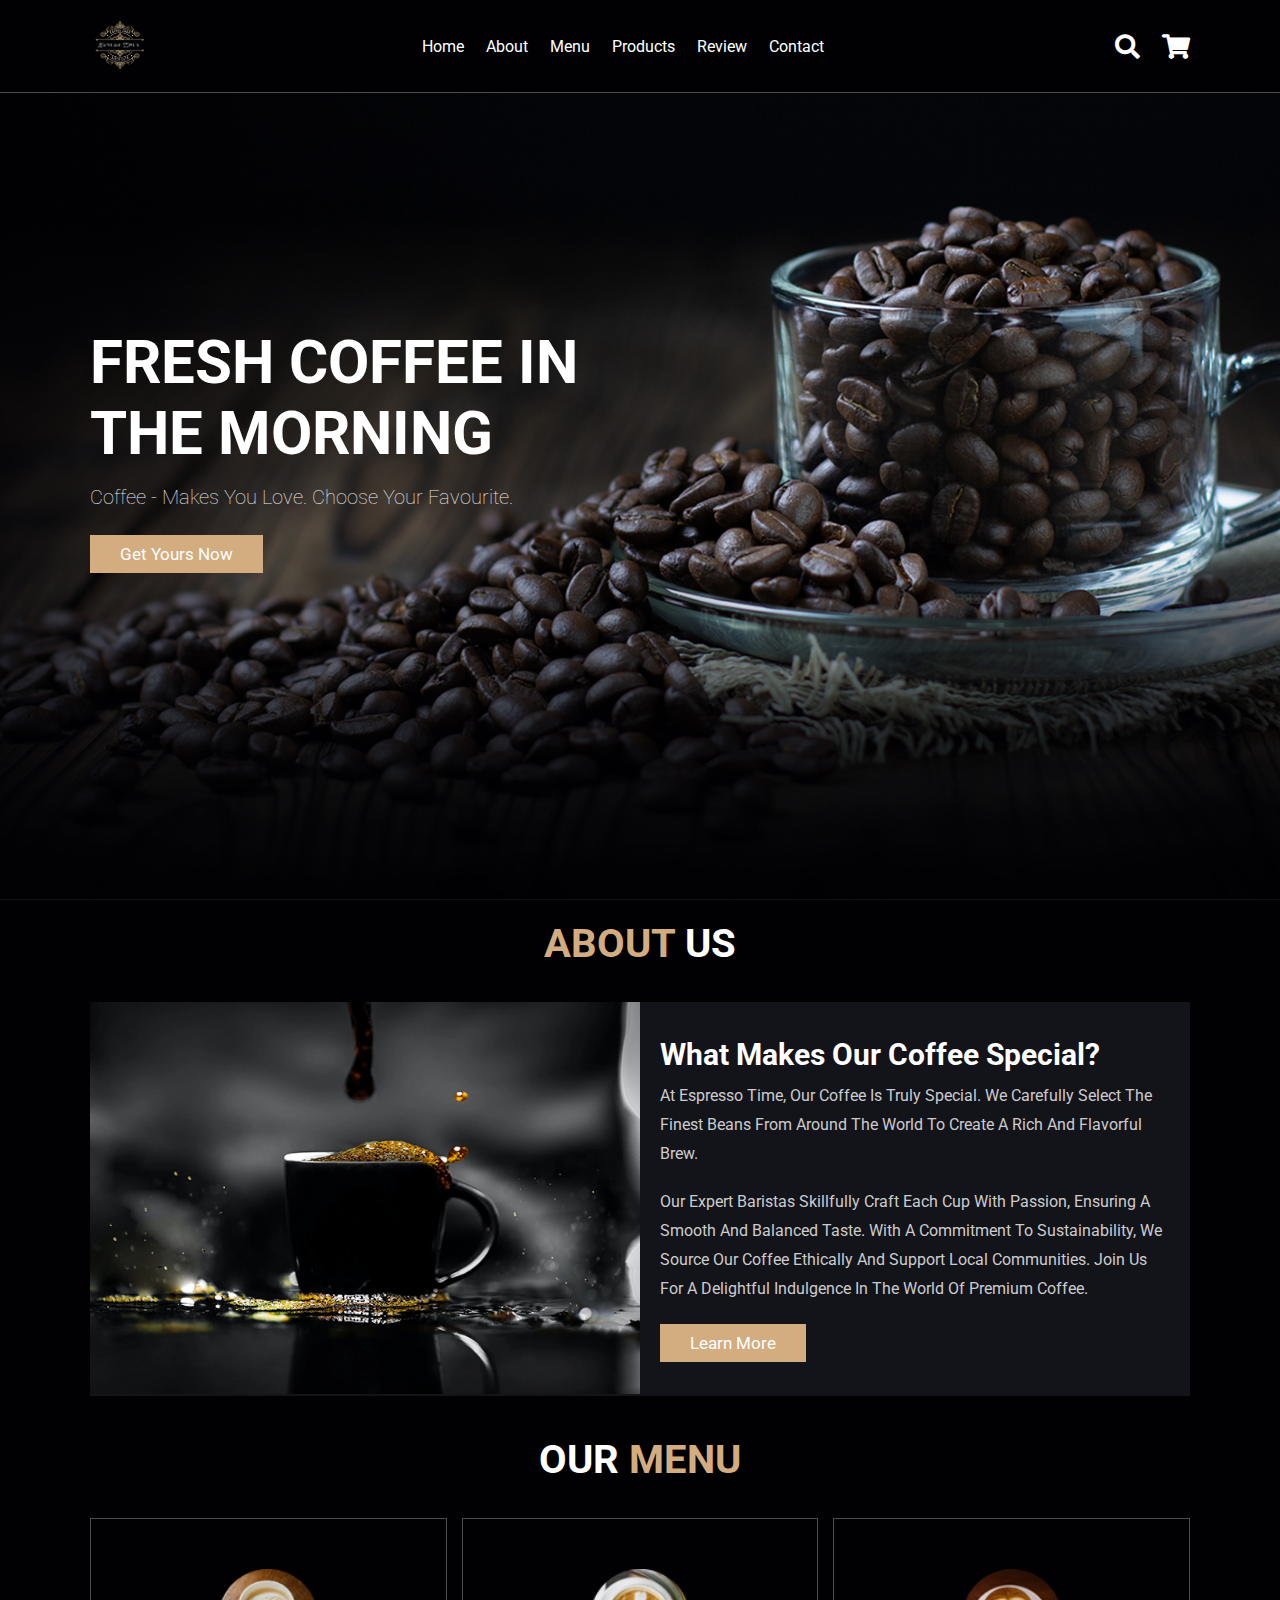
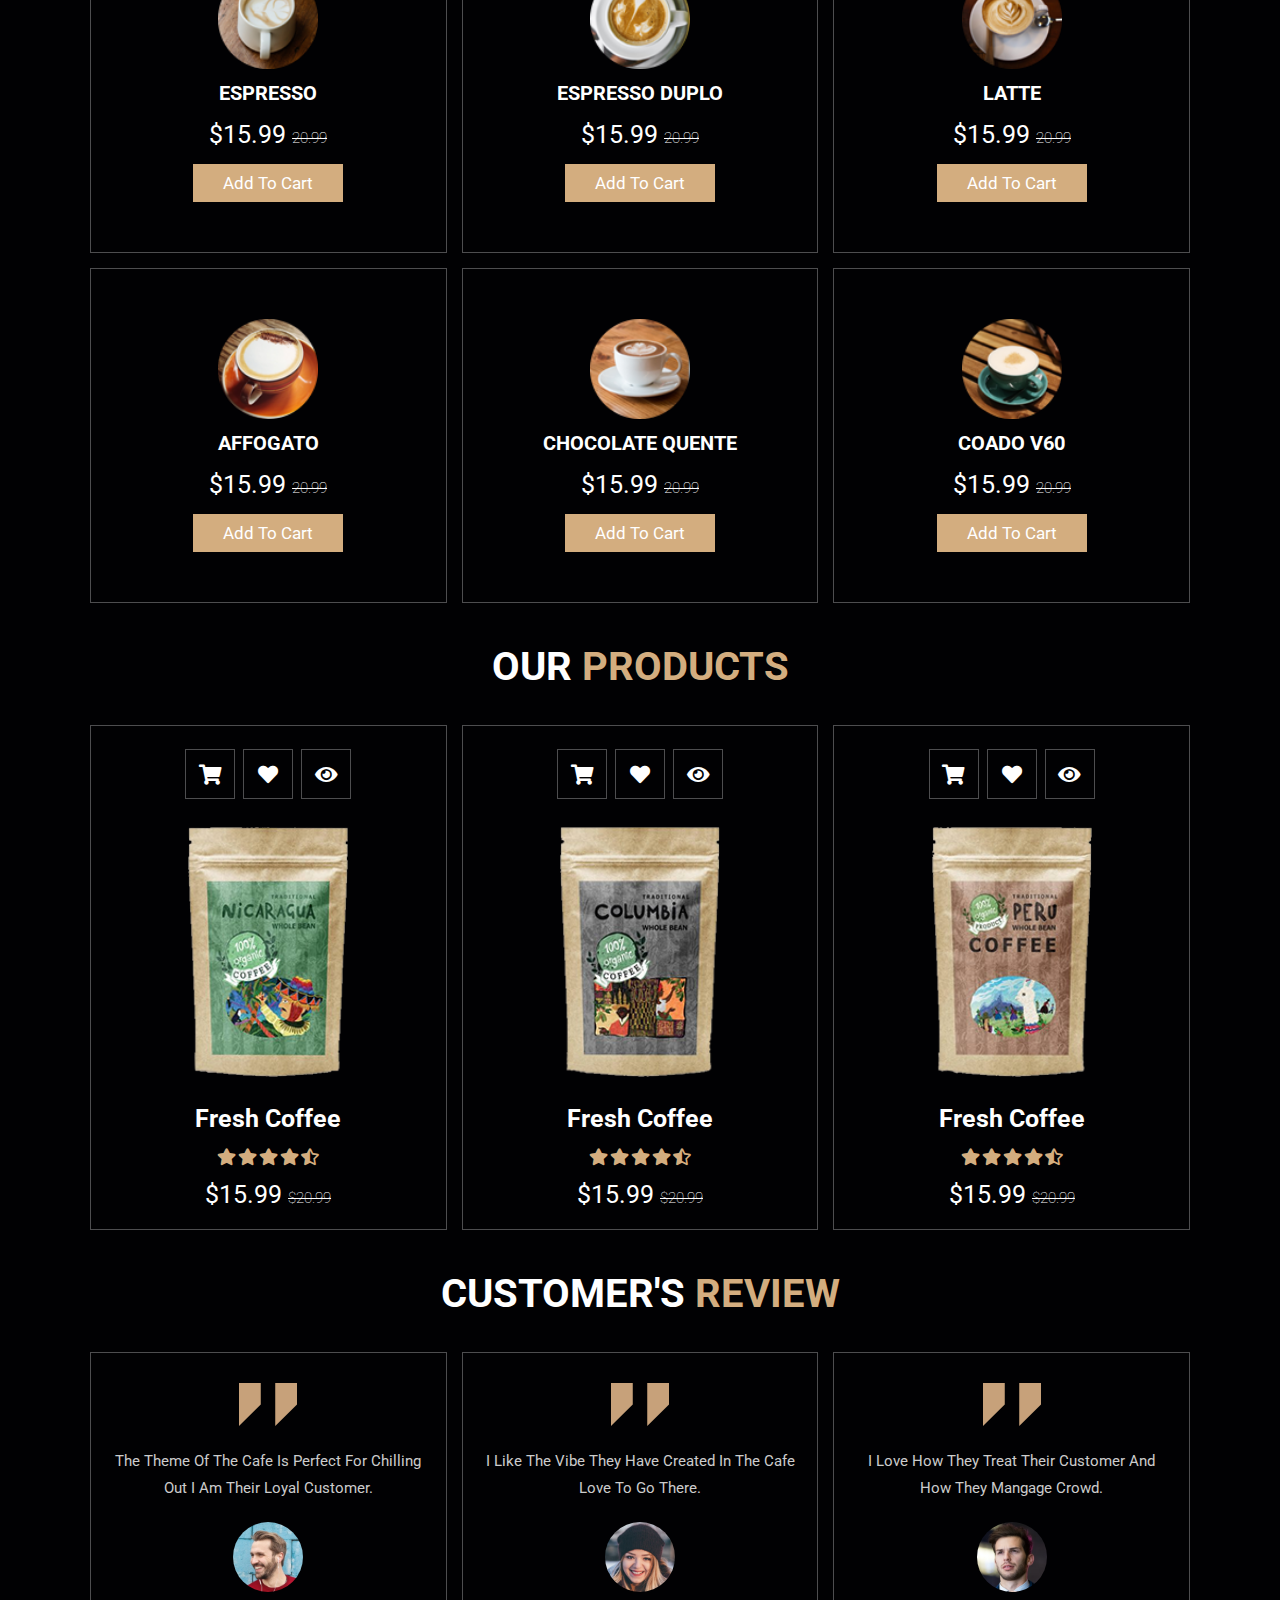
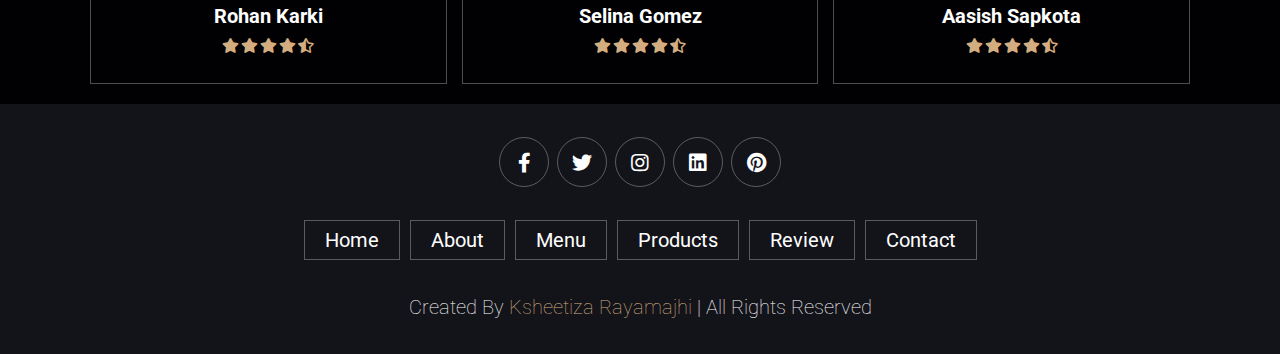
==== index.html @ 88ef23db "Add files via upload" ====
<!DOCTYPE html>
<html lang="en">

<head>
    <meta charset="UTF-8">
    <meta http-equiv="X-UA-Compatible" content="IE=edge">
    <meta name="viewport" content="width=device-width, initial-scale=1.0">
    <title>complete responsive coffee shop website design</title>

    <!-- font awesome cdn link  -->
    <link rel="stylesheet" href="https://cdnjs.cloudflare.com/ajax/libs/font-awesome/5.15.4/css/all.min.css">

    <!-- custom css file link  -->
    <link rel="stylesheet" href="css/style.css">

</head>

<body>

    <!-- header section starts  -->

    <header class="header">

        <a href="#" class="logo">
            <img src="images/logo.png" alt="">
        </a>

        <nav class="navbar">
            <a href="index.html#home">home</a>
            <a href="index.html#about">about</a>
            <a href="index.html#menu">menu</a>
            <a href="index.html#products">products</a>
            <a href="index.html#review">review</a>
            <a href="contact.html">contact</a>
        </nav>

        <div class="icons">
            <div class="fas fa-search" id="search-btn"></div>
            <div class="fas fa-shopping-cart" id="cart-btn"></div>
            <div class="fas fa-bars" id="menu-btn"></div>
        </div>
        <!-- Search form added for making the products search  -->
        <div class="search-form">
            <input type="search" id="search-box" placeholder="search here...">
            <label for="search-box" class="fas fa-search"></label>
        </div>

        <div class="cart-items-container">
            <div class="cart-item">
                <span class="fas fa-times"></span>
                <img src="images/cart-item-1.png" alt="">
                <div class="content">
                    <h3>cart item 01</h3>
                    <div class="price">$15.99/-</div>
                </div>
            </div>
            <div class="cart-item">
                <span class="fas fa-times"></span>
                <img src="images/cart-item-2.png" alt="">
                <div class="content">
                    <h3>cart item 02</h3>
                    <div class="price">$15.99/-</div>
                </div>
            </div>
            <div class="cart-item">
                <span class="fas fa-times"></span>
                <img src="images/cart-item-3.png" alt="">
                <div class="content">
                    <h3>cart item 03</h3>
                    <div class="price">$15.99/-</div>
                </div>
            </div>
            <div class="cart-item">
                <span class="fas fa-times"></span>
                <img src="images/cart-item-4.png" alt="">
                <div class="content">
                    <h3>cart item 04</h3>
                    <div class="price">$15.99/-</div>
                </div>
            </div>
            <a href="#" class="btn">checkout now</a>
        </div>

    </header>

    <!-- header section ends -->

    <!-- home section starts  -->

    <section class="home" id="home">

        <div class="content">
            <h3>Fresh Coffee In The Morning</h3>
            <p>Coffee - Makes you Love. Choose Your Favourite.</p>
            <a href="#" class="btn">get yours now</a>
        </div>

    </section>

    <!-- home section ends -->

    <!-- about section starts  -->

    <section class="about" id="about">

        <h1 class="heading"> <span>about</span> us </h1>

        <div class="row">

            <div class="image">
                <img src="images/about-img.jpeg" alt="">
            </div>

            <div class="content">
                <h3>what makes our coffee special?</h3>
                <p>At Espresso Time, our coffee is truly special. We carefully select the finest beans from around the
                    world to create a rich and flavorful brew. </p>
                <p>Our expert baristas skillfully craft each cup with passion, ensuring a smooth and balanced taste.
                    With a commitment to sustainability, we source our coffee ethically and support local communities.
                    Join us for a delightful indulgence in the world of premium coffee.</p>
                <a href="#" class="btn">learn more</a>
            </div>

        </div>

    </section>

    <!-- about section ends -->

    <!-- menu section starts  -->

    <section class="menu" id="menu">

        <h1 class="heading"> our <span>menu</span> </h1>

        <div class="box-container">

            <div class="box">
                <img src="images/menu-1.png" alt="">
                <h3>ESPRESSO</h3>
                <div class="price">$15.99 <span>20.99</span></div>
                <a href="#" class="btn">add to cart</a>
            </div>

            <div class="box">
                <img src="images/menu-2.png" alt="">
                <h3>ESPRESSO DUPLO</h3>
                <div class="price">$15.99 <span>20.99</span></div>
                <a href="#" class="btn">add to cart</a>
            </div>

            <div class="box">
                <img src="images/menu-3.png" alt="">
                <h3>LATTE</h3>
                <div class="price">$15.99 <span>20.99</span></div>
                <a href="#" class="btn">add to cart</a>
            </div>

            <div class="box">
                <img src="images/menu-4.png" alt="">
                <h3>AFFOGATO</h3>
                <div class="price">$15.99 <span>20.99</span></div>
                <a href="#" class="btn">add to cart</a>
            </div>

            <div class="box">
                <img src="images/menu-5.png" alt="">
                <h3>CHOCOLATE QUENTE</h3>
                <div class="price">$15.99 <span>20.99</span></div>
                <a href="#" class="btn">add to cart</a>
            </div>

            <div class="box">
                <img src="images/menu-6.png" alt="">
                <h3>COADO V60</h3>
                <div class="price">$15.99 <span>20.99</span></div>
                <a href="#" class="btn">add to cart</a>
            </div>

        </div>

    </section>

    <!-- menu section ends -->

    <section class="products" id="products">

        <h1 class="heading"> our <span>products</span> </h1>

        <div class="box-container">

            <div class="box">
                <div class="icons">
                    <a href="#" class="fas fa-shopping-cart"></a>
                    <a href="#" class="fas fa-heart"></a>
                    <a href="#" class="fas fa-eye"></a>
                </div>
                <div class="image">
                    <img src="images/product-1.png" alt="">
                </div>
                <div class="content">
                    <h3>fresh coffee</h3>
                    <div class="stars">
                        <i class="fas fa-star"></i>
                        <i class="fas fa-star"></i>
                        <i class="fas fa-star"></i>
                        <i class="fas fa-star"></i>
                        <i class="fas fa-star-half-alt"></i>
                    </div>
                    <div class="price">$15.99 <span>$20.99</span></div>
                </div>
            </div>

            <div class="box">
                <div class="icons">
                    <a href="#" class="fas fa-shopping-cart"></a>
                    <a href="#" class="fas fa-heart"></a>
                    <a href="#" class="fas fa-eye"></a>
                </div>
                <div class="image">
                    <img src="images/product-2.png" alt="">
                </div>
                <div class="content">
                    <h3>fresh coffee</h3>
                    <div class="stars">
                        <i class="fas fa-star"></i>
                        <i class="fas fa-star"></i>
                        <i class="fas fa-star"></i>
                        <i class="fas fa-star"></i>
                        <i class="fas fa-star-half-alt"></i>
                    </div>
                    <div class="price">$15.99 <span>$20.99</span></div>
                </div>
            </div>

            <div class="box">
                <div class="icons">
                    <a href="#" class="fas fa-shopping-cart"></a>
                    <a href="#" class="fas fa-heart"></a>
                    <a href="#" class="fas fa-eye"></a>
                </div>
                <div class="image">
                    <img src="images/product-3.png" alt="">
                </div>
                <div class="content">
                    <h3>fresh coffee</h3>
                    <div class="stars">
                        <i class="fas fa-star"></i>
                        <i class="fas fa-star"></i>
                        <i class="fas fa-star"></i>
                        <i class="fas fa-star"></i>
                        <i class="fas fa-star-half-alt"></i>
                    </div>
                    <div class="price">$15.99 <span>$20.99</span></div>
                </div>
            </div>

        </div>

    </section>

    <!-- review section starts  -->

    <section class="review" id="review">

        <h1 class="heading"> customer's <span>review</span> </h1>

        <div class="box-container">

            <div class="box">
                <img src="images/quote-img.png" alt="" class="quote">
                <p>The theme of the Cafe is perfect for chilling out I am their loyal Customer.</p>
                <img src="images/pic-1.png" class="user" alt="">
                <h3>Rohan Karki</h3>
                <div class="stars">
                    <i class="fas fa-star"></i>
                    <i class="fas fa-star"></i>
                    <i class="fas fa-star"></i>
                    <i class="fas fa-star"></i>
                    <i class="fas fa-star-half-alt"></i>
                </div>
            </div>

            <div class="box">
                <img src="images/quote-img.png" alt="" class="quote">
                <p>I like the vibe they have created in the cafe love to go there.</p>
                <img src="images/pic-2.png" class="user" alt="">
                <h3>Selina Gomez</h3>
                <div class="stars">
                    <i class="fas fa-star"></i>
                    <i class="fas fa-star"></i>
                    <i class="fas fa-star"></i>
                    <i class="fas fa-star"></i>
                    <i class="fas fa-star-half-alt"></i>
                </div>
            </div>

            <div class="box">
                <img src="images/quote-img.png" alt="" class="quote">
                <p>I love how they treat their customer and how they mangage crowd.</p>
                <img src="images/pic-3.png" class="user" alt="">
                <h3>Aasish Sapkota</h3>
                <div class="stars">
                    <i class="fas fa-star"></i>
                    <i class="fas fa-star"></i>
                    <i class="fas fa-star"></i>
                    <i class="fas fa-star"></i>
                    <i class="fas fa-star-half-alt"></i>
                </div>
            </div>

        </div>

    </section>

    <!-- review section ends -->

    <!-- footer section starts  -->

    <section class="footer">

        <div class="share">
            <a href="#" class="fab fa-facebook-f"></a>
            <a href="#" class="fab fa-twitter"></a>
            <a href="#" class="fab fa-instagram"></a>
            <a href="#" class="fab fa-linkedin"></a>
            <a href="#" class="fab fa-pinterest"></a>
        </div>

        <div class="links">
            <a href="index.html">home</a>
            <a href="index.html#about">about</a>
            <a href="index.html#menu">menu</a>
            <a href="index.html#products">products</a>
            <a href="index.html#review">review</a>
            <a href="contact.html">contact</a>
        </div>

        <div class="credit">created by <span>Ksheetiza Rayamajhi</span> | all rights reserved</div>

    </section>

    <!-- footer section ends -->

















    <!-- js file link  -->
    <script src="js/script.js"></script>

</body>

</html>
---- css/style.css ----
@import url('https://fonts.googleapis.com/css2?family=Roboto:wght@100;300;400;500;700&display=swap');

:root{
    --main-color:#d3ad7f;
    --black:#13131a;
    --bg:#010103;
    --border:.1rem solid rgba(255,255,255,.3);
}

*{
    font-family: 'Roboto', sans-serif;
    margin:0; padding:0;
    box-sizing: border-box;
    outline: none; border:none;
    text-decoration: none;
    text-transform: capitalize;
    transition: .2s linear;
}

html{
    font-size: 62.5%;
    overflow-x: hidden;
    scroll-padding-top: 9rem;
    scroll-behavior: smooth;
}

html::-webkit-scrollbar{
    width: .8rem;
}

html::-webkit-scrollbar-track{
    background: transparent;
}

html::-webkit-scrollbar-thumb{
    background: #fff;
    border-radius: 5rem;
}

body{
    background: var(--bg);
}

section{
    padding:2rem 7%;
}

.heading{
    text-align: center;
    color:#fff;
    text-transform: uppercase;
    padding-bottom: 3.5rem;
    font-size: 4rem;
}

.heading span{
    color:var(--main-color);
    text-transform: uppercase;
}

.btn{
    margin-top: 1rem;
    display: inline-block;
    padding:.9rem 3rem;
    font-size: 1.7rem;
    color:#fff;
    background: var(--main-color);
    cursor: pointer;
}

.btn:hover{
    letter-spacing: .2rem;
}

.header{
    background: var(--bg);
    display: flex;
    align-items: center;
    justify-content: space-between;
    padding:1.5rem 7%;
    border-bottom: var(--border);
    position: fixed;
    top:0; left: 0; right: 0;
    z-index: 1000;
}

.header .logo img{
    height: 6rem;
}

.header .navbar a{
    margin:0 1rem;
    font-size: 1.6rem;
    color:#fff;
}

.header .navbar a:hover{
    color:var(--main-color);
    border-bottom: .1rem solid var(--main-color);
    padding-bottom: .5rem;
}

.header .icons div{
    color:#fff;
    cursor: pointer;
    font-size: 2.5rem;
    margin-left: 2rem;
}

.header .icons div:hover{
    color:var(--main-color);
}

#menu-btn{
    display: none;
}

.header .search-form{
    position: absolute;
    top:115%; right: 7%;
    background: #fff;
    width: 50rem;
    height: 5rem;
    display: flex;
    align-items: center;
    transform: scaleY(0);
    transform-origin: top;
}

.header .search-form.active{
    transform: scaleY(1);
}

.header .search-form input{
    height: 100%;
    width: 100%;
    font-size: 1.6rem;
    color:var(--black);
    padding:1rem;
    text-transform: none;
}

.header .search-form label{
    cursor: pointer;
    font-size: 2.2rem;
    margin-right: 1.5rem;
    color:var(--black);
}

.header .search-form label:hover{
    color:var(--main-color);
}

.header .cart-items-container{
    position: absolute;
    top:100%; right: -100%;
    height: calc(100vh - 9.5rem);
    width: 35rem;
    background: #fff;
    padding:0 1.5rem;
}

.header .cart-items-container.active{
    right: 0;
}

.header .cart-items-container .cart-item{
    position: relative;
    margin:2rem 0;
    display: flex;
    align-items: center;
    gap:1.5rem;
}

.header .cart-items-container .cart-item .fa-times{
    position: absolute;
    top:1rem; right: 1rem;
    font-size: 2rem;
    cursor: pointer;
    color: var(--black);
}

.header .cart-items-container .cart-item .fa-times:hover{
    color:var(--main-color);
}

.header .cart-items-container .cart-item img{
    height: 7rem;
}

.header .cart-items-container .cart-item .content h3{
    font-size: 2rem;
    color:var(--black);
    padding-bottom: .5rem;
}

.header .cart-items-container .cart-item .content .price{
    font-size: 1.5rem;
    color:var(--main-color);
}

.header .cart-items-container .btn{
    width: 100%;
    text-align: center;
}

.home{
    min-height: 100vh;
    display: flex;
    align-items: center;
    background:url(../images/home-img.jpeg) no-repeat;
    background-size: cover;
    background-position: center;
}

.home .content{
    max-width: 60rem;
}

.home .content h3{
    font-size: 6rem;
    text-transform: uppercase;
    color:#fff;
}

.home .content p{
    font-size: 2rem;
    font-weight: lighter;
    line-height: 1.8;
    padding:1rem 0;
    color:#eee;
}

.about .row{
    display: flex;
    align-items: center;
    background:var(--black);
    flex-wrap: wrap;
}

.about .row .image{
    flex:1 1 45rem;
}

.about .row .image img{
    width: 100%;
}
.about .row .content{
    flex:1 1 45rem;
    padding:2rem;
}

.about .row .content h3{
    font-size: 3rem;
    color:#fff;
}

.about .row .content p{
    font-size: 1.6rem;
    color:#ccc;
    padding:1rem 0;
    line-height: 1.8;
}

.menu .box-container{
    display: grid;
    grid-template-columns: repeat(auto-fit, minmax(30rem, 1fr));
    gap:1.5rem;
}

.menu .box-container .box{
    padding:5rem;
    text-align: center;
    border:var(--border);    
}

.menu .box-container .box img{
    height: 10rem;
}

.menu .box-container .box h3{
    color: #fff;
    font-size: 2rem;
    padding:1rem 0;
}

.menu .box-container .box .price{
    color: #fff;
    font-size: 2.5rem;
    padding:.5rem 0;
}

.menu .box-container .box .price span{
    font-size: 1.5rem;
    text-decoration: line-through;
    font-weight: lighter;
}

.menu .box-container .box:hover{
    background:#fff;
}

.menu .box-container .box:hover > *{
    color:var(--black);
}

.products .box-container{
    display: grid;
    grid-template-columns: repeat(auto-fit, minmax(30rem, 1fr));
    gap:1.5rem;
}

.products .box-container .box{
    text-align: center;
    border:var(--border);
    padding: 2rem;
}

.products .box-container .box .icons a{
    height: 5rem;
    width: 5rem;
    line-height: 5rem;
    font-size: 2rem;
    border:var(--border);
    color:#fff;
    margin:.3rem;
}

.products .box-container .box .icons a:hover{
    background:var(--main-color);
}

.products .box-container .box .image{
    padding: 2.5rem 0;
}

.products .box-container .box .image img{
    height: 25rem;
}

.products .box-container .box .content h3{
    color:#fff;
    font-size: 2.5rem;
}

.products .box-container .box .content .stars{
    padding: 1.5rem;
}

.products .box-container .box .content .stars i{
    font-size: 1.7rem;
    color: var(--main-color);
}

.products .box-container .box .content .price{
    color:#fff;
    font-size: 2.5rem;
}

.products .box-container .box .content .price span{
    text-decoration: line-through;
    font-weight: lighter;
    font-size: 1.5rem;
}

.review .box-container{
    display: grid;
    grid-template-columns: repeat(auto-fit, minmax(30rem, 1fr));
    gap:1.5rem;
}

.review .box-container .box{
    border:var(--border);
    text-align: center;
    padding:3rem 2rem;
}

.review .box-container .box p{
    font-size: 1.5rem;
    line-height: 1.8;
    color:#ccc;
    padding:2rem 0;
}

.review .box-container .box .user{
    height: 7rem;
    width: 7rem;
    border-radius: 50%;
    object-fit: cover;
}

.review .box-container .box h3{
    padding:1rem 0;
    font-size: 2rem;
    color:#fff;
}

.review .box-container .box .stars i{
    font-size: 1.5rem;
    color:var(--main-color);
}

.contact .row{
    display: flex;
    background:var(--black);
    flex-wrap: wrap;
    gap:1rem;
}

.contact .row .map{
    flex:1 1 45rem;
    width: 100%;
    object-fit: cover;
}

.contact .row form{
    flex:1 1 45rem;
    padding:5rem 2rem;
    text-align: center;
}

.contact .row form h3{
    text-transform: uppercase;
    font-size: 3.5rem;
    color:#fff;
}

.contact .row form .inputBox{
    display: flex;
    align-items: center;
    margin-top: 2rem;
    margin-bottom: 2rem;
    background:var(--bg);
    border:var(--border);
}

.contact .row form .inputBox span{
    color:#fff;
    font-size: 2rem;
    padding-left: 2rem;
}

.contact .row form .inputBox input{
    width: 100%;
    padding:2rem;
    font-size: 1.7rem;
    color:#fff;
    text-transform: none;
    background:none;
}


.footer{
    background:var(--black);
    text-align: center;
}

.footer .share{
    padding:1rem 0;
}

.footer .share a{
    height: 5rem;
    width: 5rem;
    line-height: 5rem;
    font-size: 2rem;
    color:#fff;
    border:var(--border);
    margin:.3rem;
    border-radius: 50%;
}

.footer .share a:hover{
    background-color: var(--main-color);
}

.footer .links{
    display: flex;
    justify-content: center;
    flex-wrap: wrap;
    padding:2rem 0;
    gap:1rem;
}

.footer .links a{
    padding:.7rem 2rem;
    color:#fff;
    border:var(--border);
    font-size: 2rem;
}

.footer .links a:hover{
    background:var(--main-color);
}

.footer .credit{
    font-size: 2rem;
    color:#fff;
    font-weight: lighter;
    padding:1.5rem;
}

.footer .credit span{
    color:var(--main-color);
}













/* media queries  */
@media (max-width:991px){

    html{
        font-size: 55%;
    }

    .header{
        padding:1.5rem 2rem;
    }

    section{
        padding:2rem;
    }

}

@media (max-width:768px){

    #menu-btn{
        display: inline-block;
    }

    .header .navbar{
        position: absolute;
        top:100%; right: -100%;
        background: #fff;
        width: 30rem;
        height: calc(100vh - 9.5rem);
    }

    .header .navbar.active{
        right:0;
    }

    .header .navbar a{
        color:var(--black);
        display: block;
        margin:1.5rem;
        padding:.5rem;
        font-size: 2rem;
    }

    .header .search-form{
        width: 90%;
        right: 2rem;
    }

    .home{
        background-position: left;
        justify-content: center;
        text-align: center;
    }

    .home .content h3{
        font-size: 4.5rem;
    }

    .home .content p{
        font-size: 1.5rem;
    }

}

@media (max-width:450px){

    html{
        font-size: 50%;
    }

}
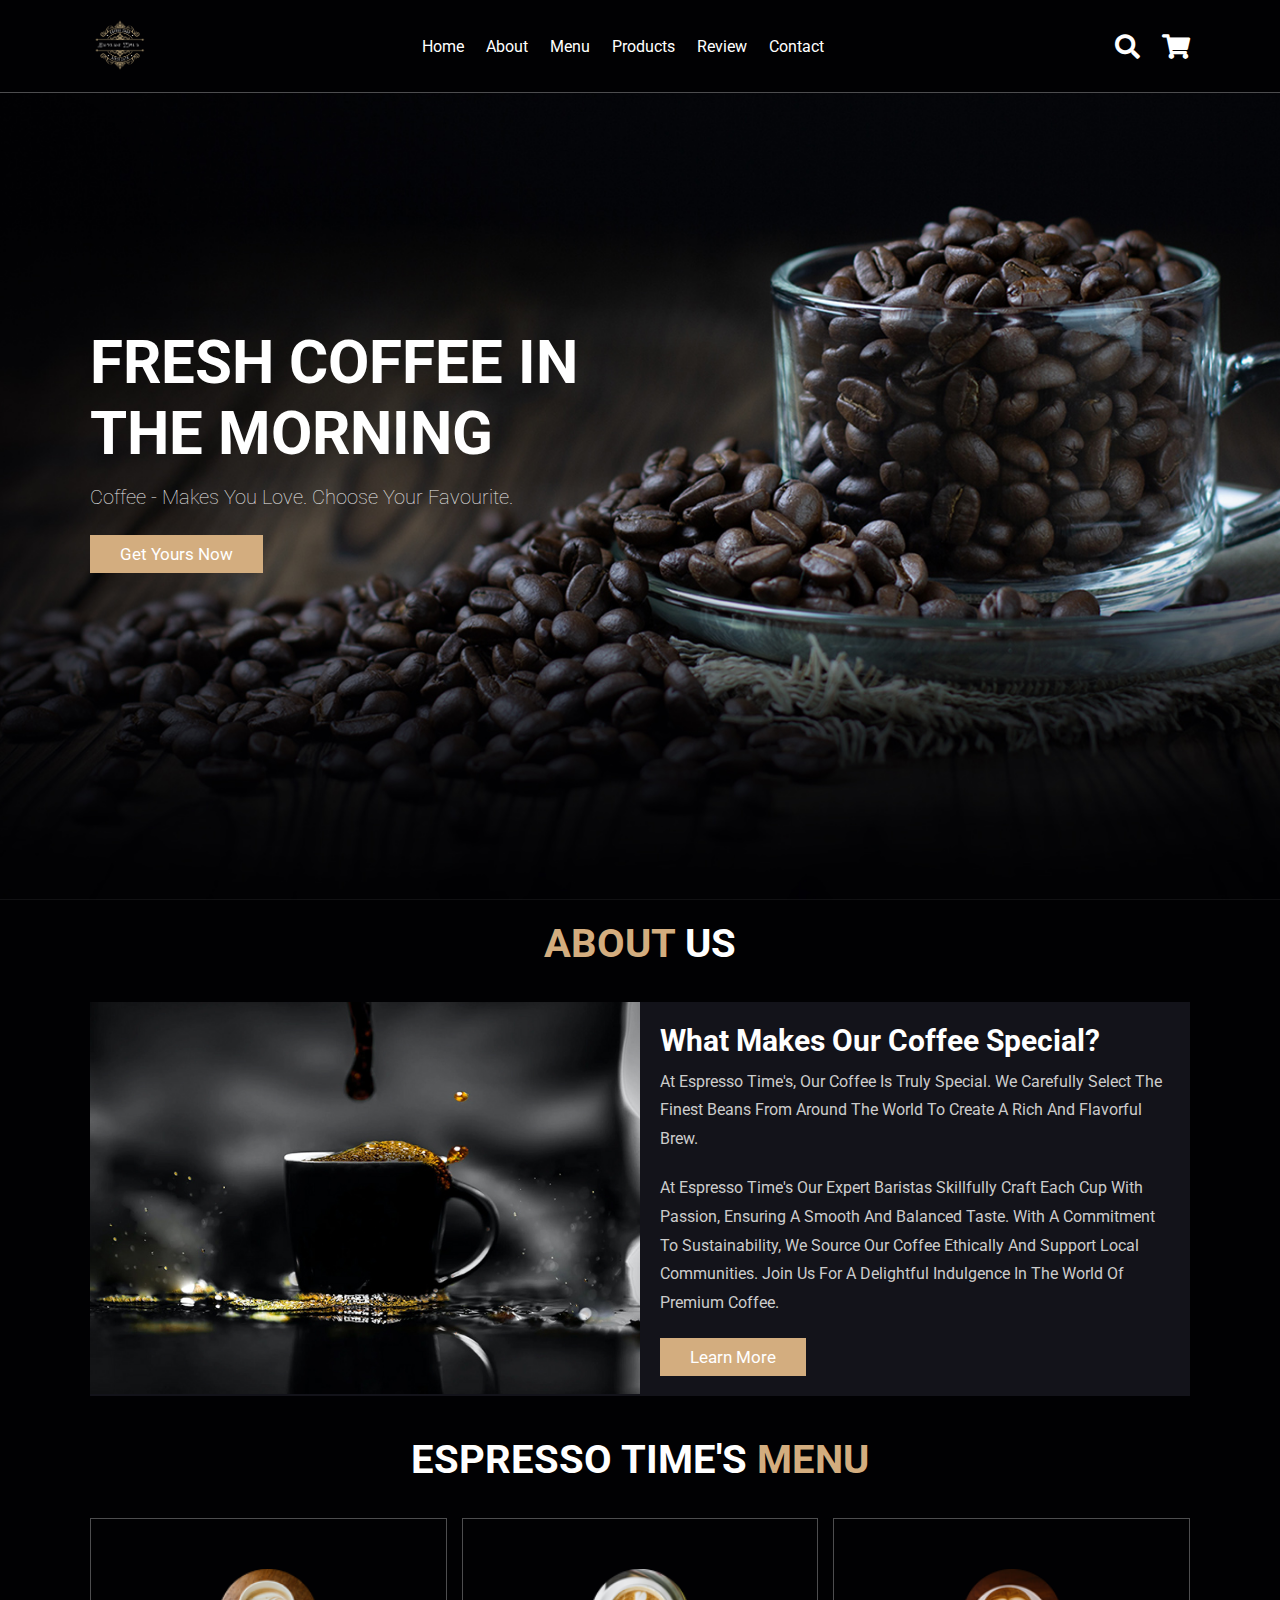
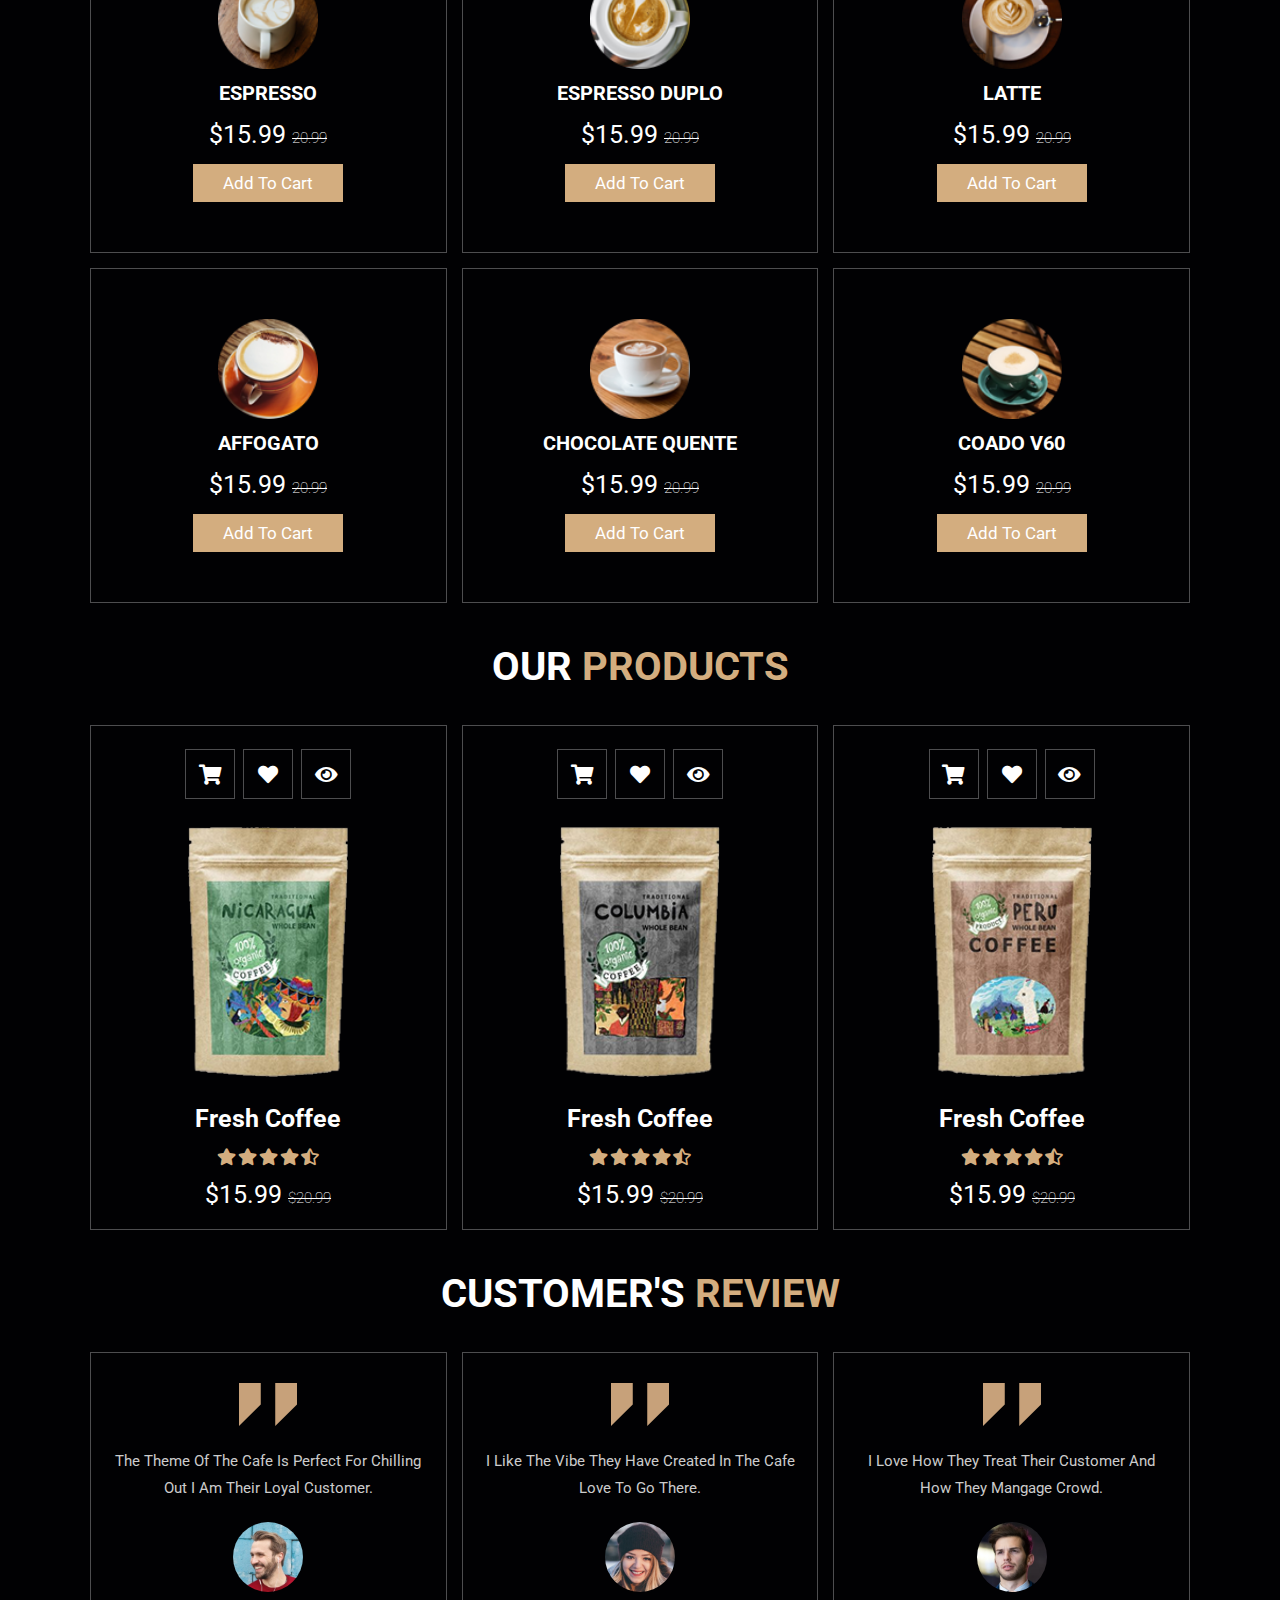
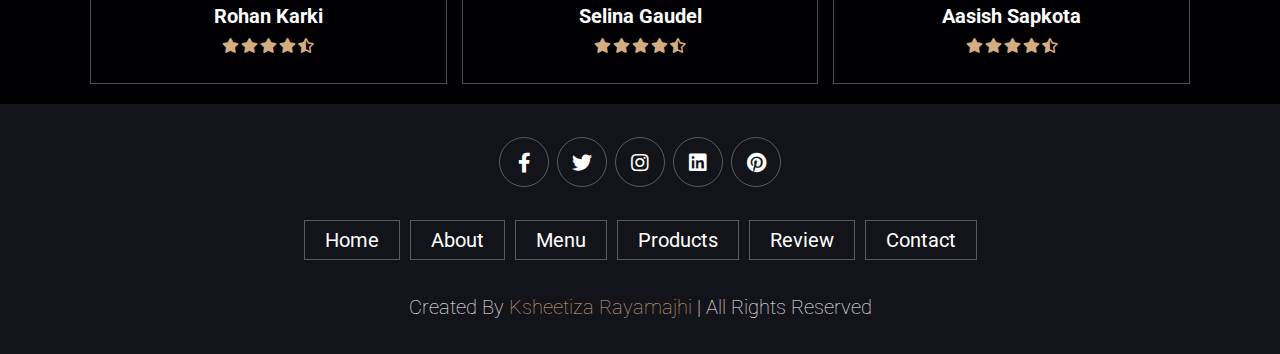
==== commit a1b927c1: "Update index.html" ====
--- a/index.html
+++ b/index.html
@@ -5,7 +5,7 @@
     <meta charset="UTF-8">
     <meta http-equiv="X-UA-Compatible" content="IE=edge">
     <meta name="viewport" content="width=device-width, initial-scale=1.0">
-    <title>complete responsive coffee shop website design</title>
+    <title>Espresso Time's</title>
 
     <!-- font awesome cdn link  -->
     <link rel="stylesheet" href="https://cdnjs.cloudflare.com/ajax/libs/font-awesome/5.15.4/css/all.min.css">
@@ -112,10 +112,9 @@
             </div>
 
             <div class="content">
-                <h3>what makes our coffee special?</h3>
-                <p>At Espresso Time, our coffee is truly special. We carefully select the finest beans from around the
-                    world to create a rich and flavorful brew. </p>
-                <p>Our expert baristas skillfully craft each cup with passion, ensuring a smooth and balanced taste.
+                <h3>What makes our coffee special?</h3>
+                <p>At Espresso Time's, our coffee is truly special. We carefully select the finest beans from around the world to create a rich and flavorful brew. </p>
+                <p>At Espresso Time's our expert baristas skillfully craft each cup with passion, ensuring a smooth and balanced taste.
                     With a commitment to sustainability, we source our coffee ethically and support local communities.
                     Join us for a delightful indulgence in the world of premium coffee.</p>
                 <a href="#" class="btn">learn more</a>
@@ -131,7 +130,7 @@
 
     <section class="menu" id="menu">
 
-        <h1 class="heading"> our <span>menu</span> </h1>
+        <h1 class="heading"> Espresso Time's <span>Menu</span> </h1>
 
         <div class="box-container">
 
@@ -285,7 +284,7 @@
                 <img src="images/quote-img.png" alt="" class="quote">
                 <p>I like the vibe they have created in the cafe love to go there.</p>
                 <img src="images/pic-2.png" class="user" alt="">
-                <h3>Selina Gomez</h3>
+                <h3>Selina Gaudel</h3>
                 <div class="stars">
                     <i class="fas fa-star"></i>
                     <i class="fas fa-star"></i>
@@ -342,25 +341,9 @@
 
     <!-- footer section ends -->
 
-
-
-
-
-
-
-
-
-
-
-
-
-
-
-
-
     <!-- js file link  -->
     <script src="js/script.js"></script>
 
 </body>
 
-</html>+</html>
